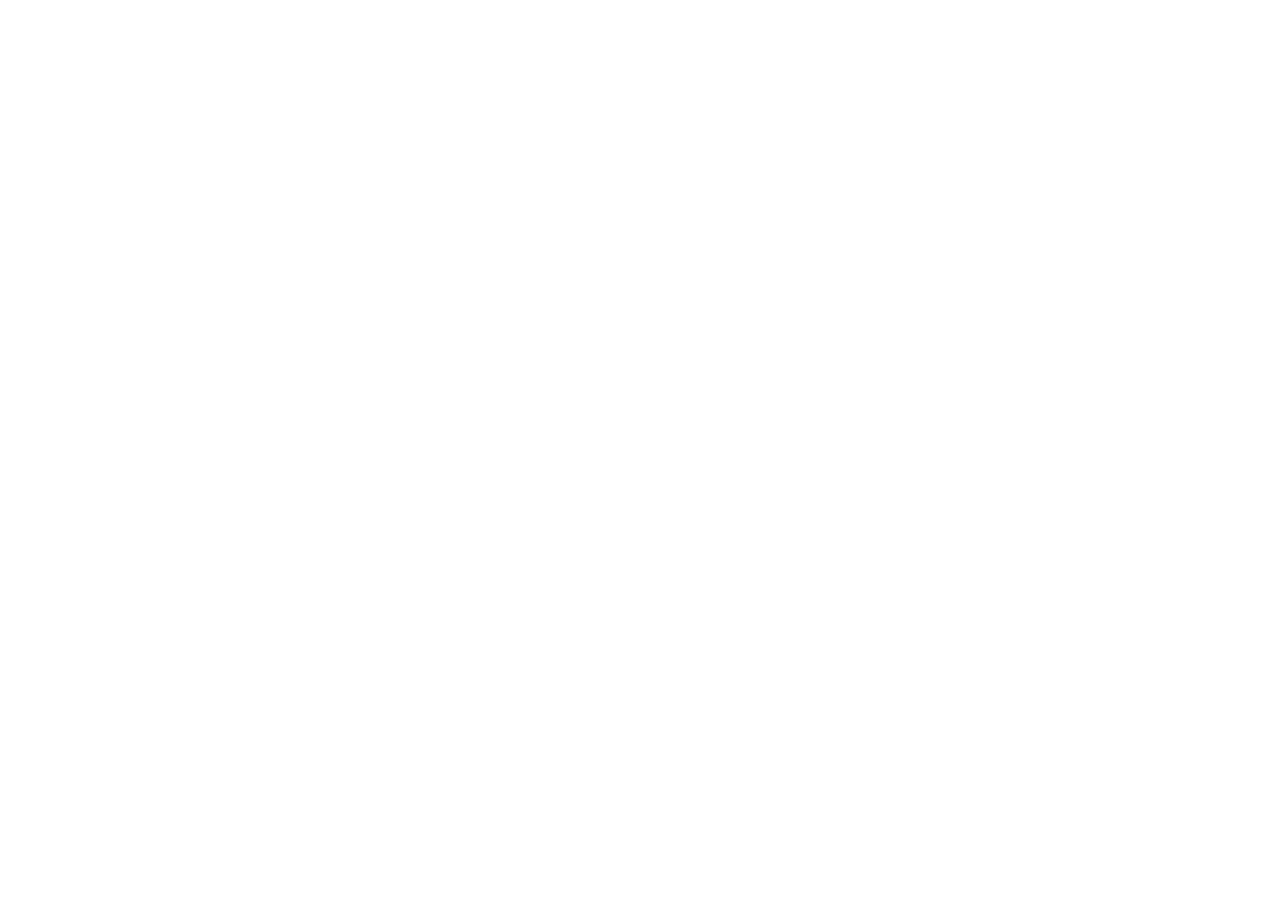
==== index.html @ 1b191cf9 "14" ====
<!DOCTYPE html>
<html lang="en">
<head>
    <meta charset="UTF-8">
    <meta http-equiv="X-UA-Compatible" content="IE=edge">
    <meta name="viewport" content="width=device-width, initial-scale=1.0">
    <title>Document</title>
</head>
<body>
    
</body>
</html>
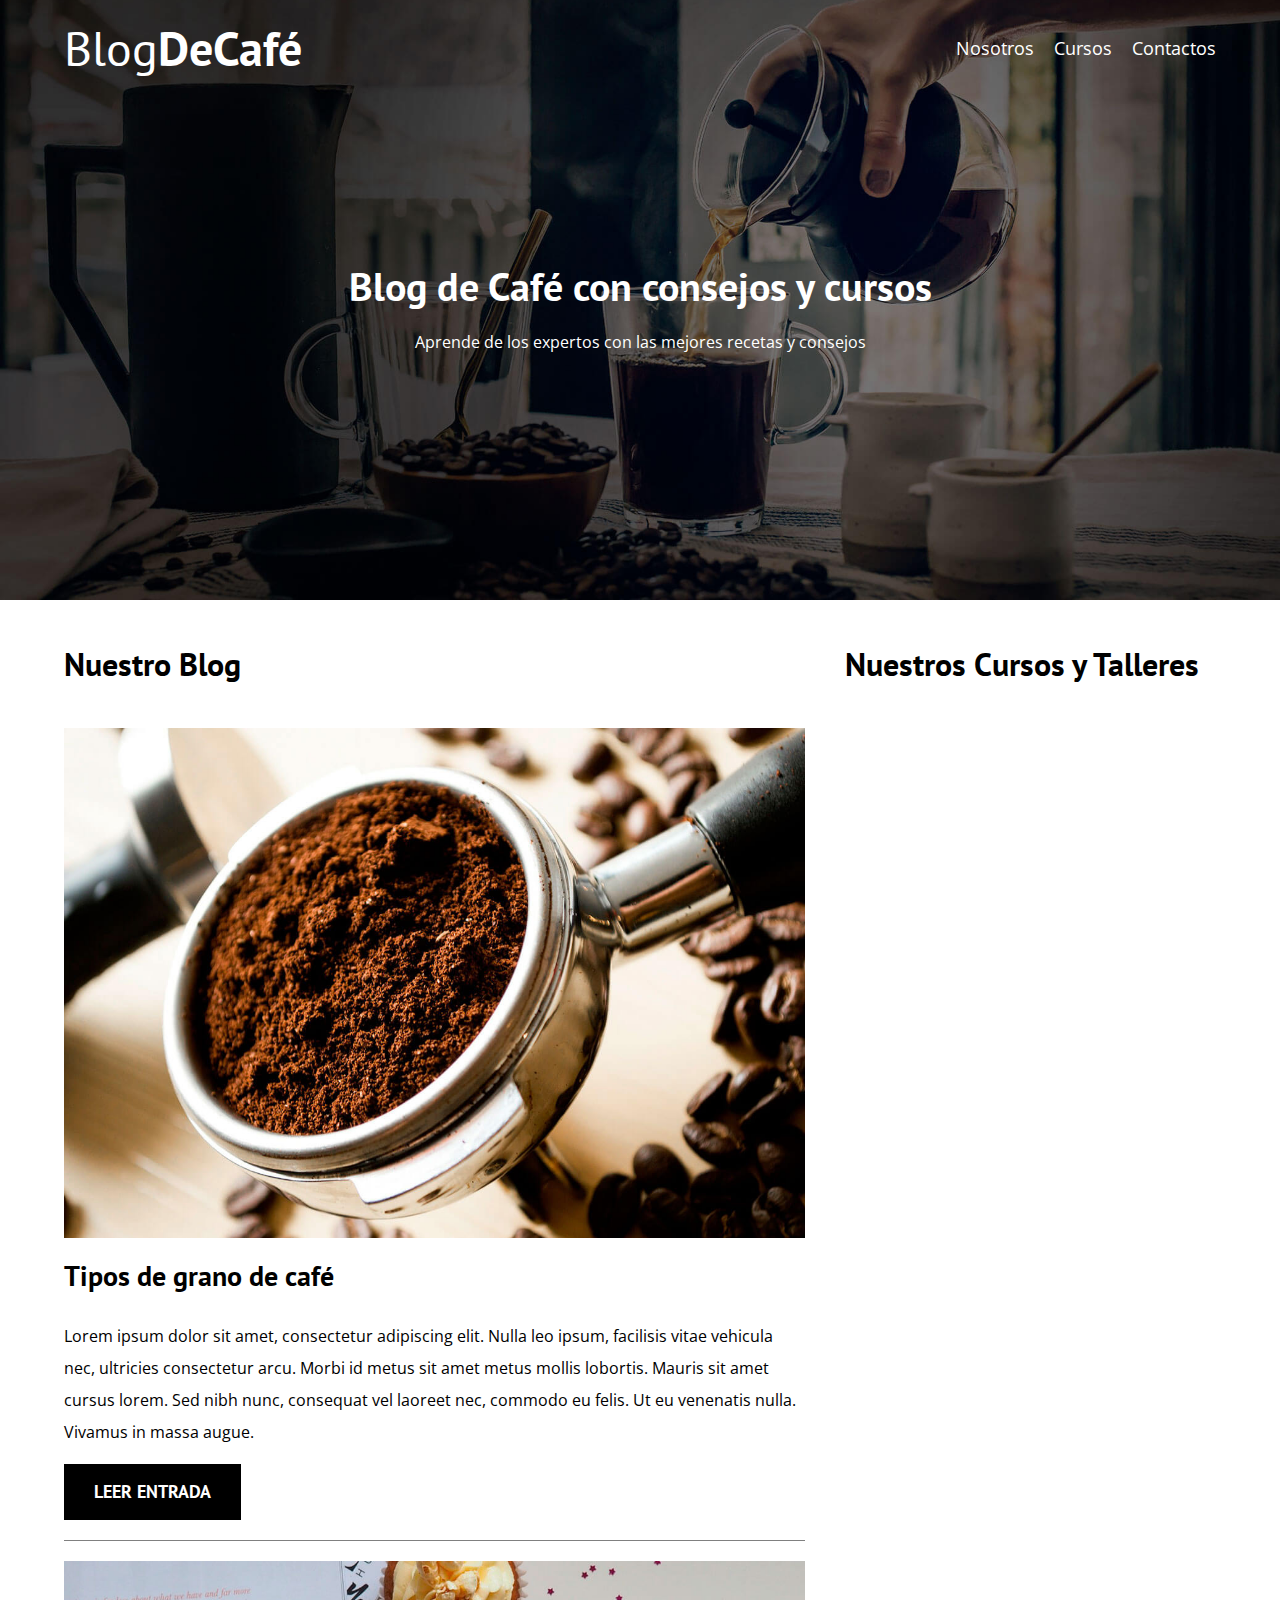
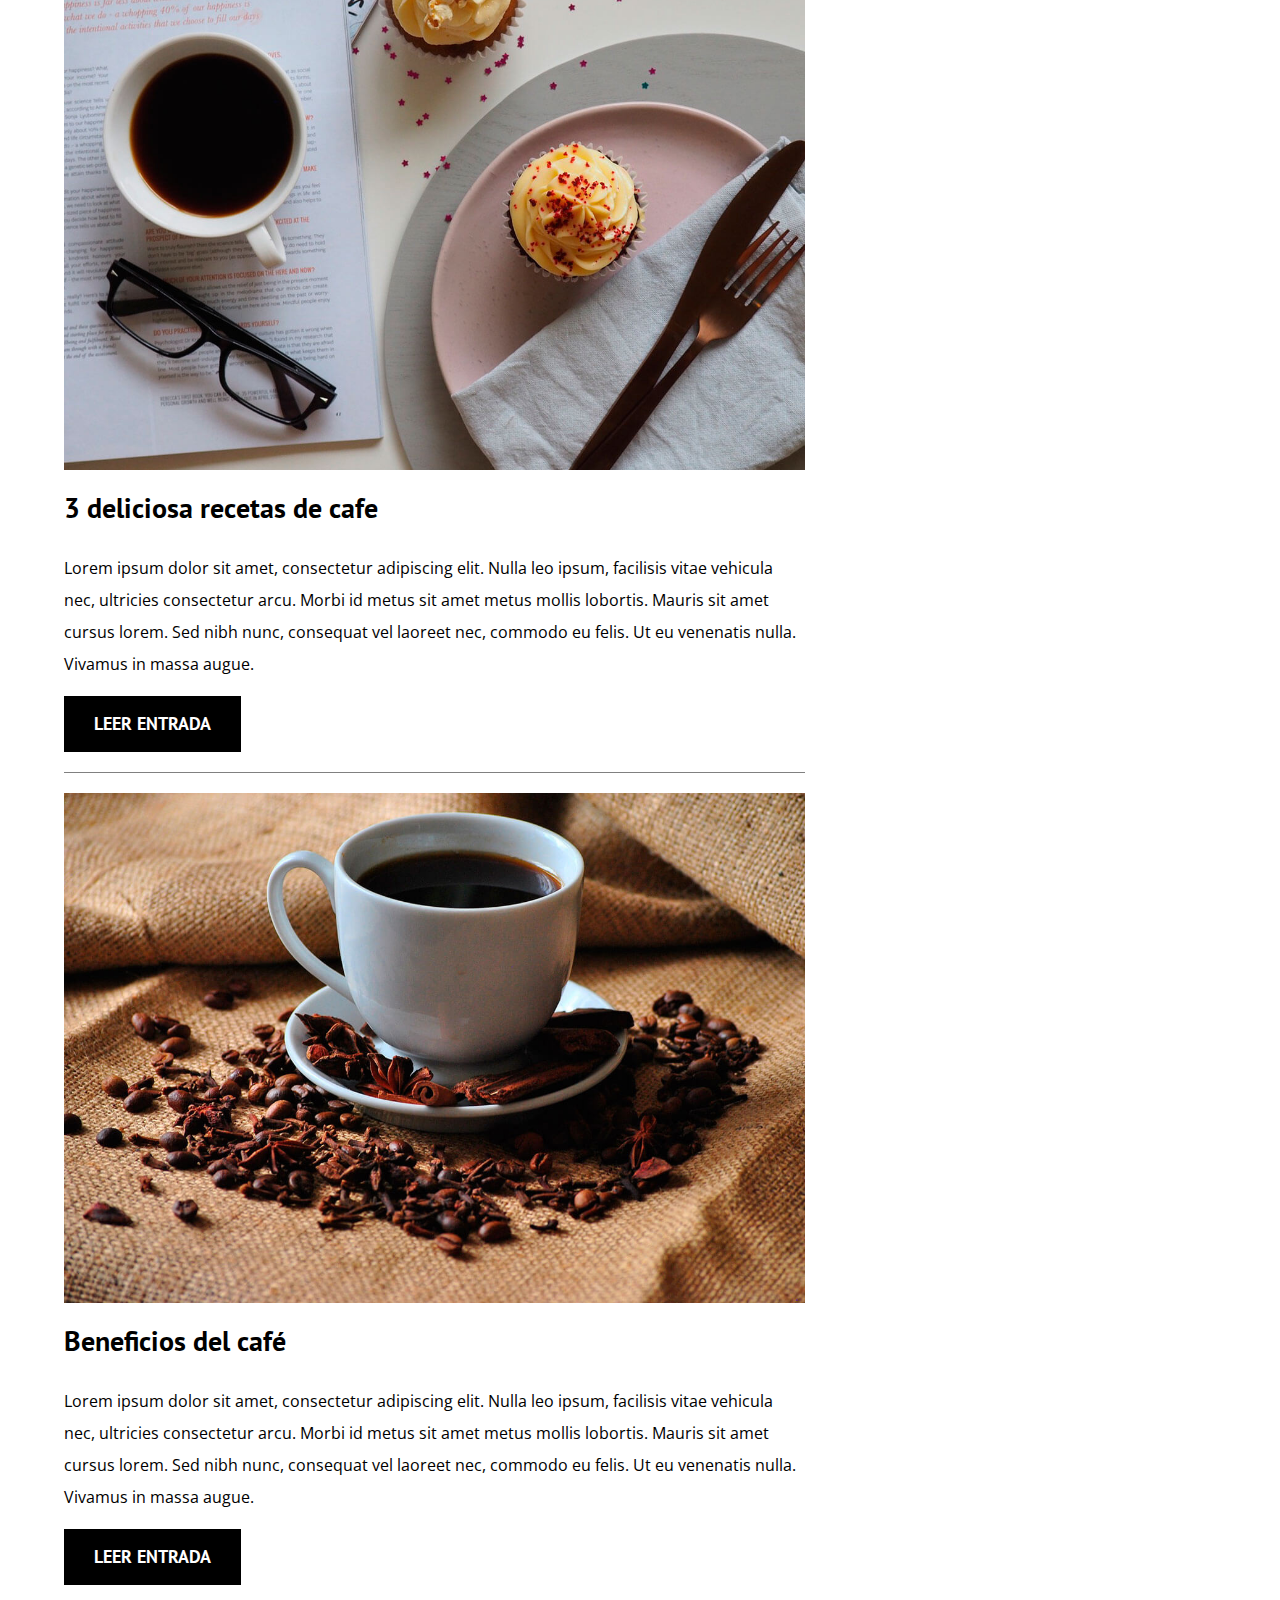
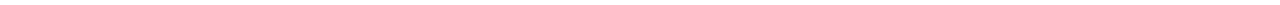
==== commit c9891fc0: "14/02" ====
--- a/index.html
+++ b/index.html
@@ -4,9 +4,84 @@
     <meta charset="UTF-8">
     <meta http-equiv="X-UA-Compatible" content="IE=edge">
     <meta name="viewport" content="width=device-width, initial-scale=1.0">
-    <title>Document</title>
+
+    <title>BlogDeCafe</title>
+    <!--Css-->
+    <link rel="stylesheet" href="css/normalize.css">
+    <link rel="stylesheet" href="css/style.css">
+    <!--Letras-->
+    <link rel="preconnect" href="https://fonts.googleapis.com">
+    <link rel="preconnect" href="https://fonts.gstatic.com" crossorigin>
+    <link href="https://fonts.googleapis.com/css2?family=Open+Sans&family=PT+Sans:wght@400;700&display=swap" rel="stylesheet">
+
 </head>
 <body>
+    <header class="header">
+        <div class="contenedor">
+            <div class="barra">
+                <a class="logo" href="index.html">
+                    <h1 class="logo__nombre no-margin centrar-texto" >Blog<span class="logo__bold">DeCafé</span></h1>
+                </a>
+            
+                <nav class="navegacion">
+                    <a href="nosotros.html" class="navegacion_enlace">Nosotros</a>
+                    <a href="curso.html" class="navegacion_enlace">Cursos </a>
+                    <a href="contacto.html" class="navegacion_enlace">Contactos</a>
+                </nav>
+            </div>
+
+        </div>
+        <div class="header__texto">
+            <h2 class="no-margin">Blog de Café con consejos y cursos</h2>
+            <p class="no-margin"> Aprende de los expertos con las mejores recetas y consejos</p>
+
+        </div>
+    </header>
+
+    <div class="contenedor contenido-principal">
+        <main class="blog">
+            <h3> Nuestro Blog</h3>
+            <!--BlogArticulo-->
+            <article class="entrada">
+                <div class="entra__imagen">
+                    <img src="img/blog1.jpg" alt="imagen blog">
+                </div>
+                <div class="entrada__contenido">
+                    <h4 class="no-margin">Tipos de grano de café</h4>
+                    <p>Lorem ipsum dolor sit amet, consectetur adipiscing elit. Nulla leo ipsum, facilisis vitae vehicula nec, ultricies consectetur arcu.
+                     Morbi id metus sit amet metus mollis lobortis. Mauris sit amet cursus lorem. Sed nibh nunc, consequat vel laoreet nec, commodo eu felis. Ut eu venenatis nulla. Vivamus in massa augue.</p>
+                    <a href="entrada.html" class="boton boton--primario"> Leer entrada </a>
+                </div>
+            </article>
+            <!--BlogArticulo-->
+            <article class="entrada">
+                <div class="entra__imagen">
+                    <img src="img/blog2.jpg" alt="imagen blog">
+                </div>
+                <div class="entrada__contenido">
+                    <h4 class="no-margin">3 deliciosa recetas de cafe</h4>
+                    <p>Lorem ipsum dolor sit amet, consectetur adipiscing elit. Nulla leo ipsum, facilisis vitae vehicula nec, ultricies consectetur arcu.
+                     Morbi id metus sit amet metus mollis lobortis. Mauris sit amet cursus lorem. Sed nibh nunc, consequat vel laoreet nec, commodo eu felis. Ut eu venenatis nulla. Vivamus in massa augue.</p>
+                    <a href="entrada.html" class="boton boton--primario"> Leer entrada </a>
+                </div>
+            </article>
+            <!--BlogArticulo-->
+            <article class="entrada">
+                <div class="entra__imagen">
+                    <img src="img/blog3.jpg" alt="imagen blog">
+                </div>
+                <div class="entrada__contenido">
+                    <h4 class="no-margin">Beneficios del café</h4>
+                    <p>Lorem ipsum dolor sit amet, consectetur adipiscing elit. Nulla leo ipsum, facilisis vitae vehicula nec, ultricies consectetur arcu.
+                     Morbi id metus sit amet metus mollis lobortis. Mauris sit amet cursus lorem. Sed nibh nunc, consequat vel laoreet nec, commodo eu felis. Ut eu venenatis nulla. Vivamus in massa augue.</p>
+                    <a href="entrada.html" class="boton boton--primario"> Leer entrada </a>
+                </div>
+            </article>
+        </main>
+        <aside class="sidebar">
+            <h3>Nuestros Cursos y Talleres</h3>
+        </aside>
+    </div>
     
 </body>
 </html>--- a/css/style.css
+++ b/css/style.css
@@ -0,0 +1,152 @@
+/*Globales*/
+    :root{
+        --fuenteHeading: 'PT Sans', sans-serif;
+        --fuenteParrafo: 'Open Sans', sans-serif;
+
+        --primario: #784D3C;
+    }
+
+html{
+    box-sizing: border-box;
+    font-size: 62.5%;
+}
+*,*:before, *:after{
+    box-sizing: inherit;
+}
+
+body{
+    font-family: var(--fuenteParrafo);
+    font-size: 1.6rem;
+    line-height: 2;
+}
+
+/*globales*/
+.contenedor{
+    max-width: 120rem;
+    width: 90%;
+    margin: 0 auto;
+}
+
+a{
+    text-decoration: none;
+}
+
+h1,h2,h3,h4{
+    font-family: var(--fuenteHeading);
+}
+
+h1{
+    font-size: 4.8rem;
+}
+h2{
+    font-size: 4rem;
+}
+h3{
+    font-size: 3.2rem;
+}
+h4{
+    font-size: 2.8rem;
+}
+img{
+    max-width: 100%;
+}
+/*Utilidades*/
+.no-margin{
+    margin: 0;
+}
+.no-padding{
+    padding: 0;
+}
+.centrar-texto{
+    text-align: center;
+}
+
+/*header*/
+.header{
+    background-image: url(../img/banner.jpg);
+    height: 60rem;
+    background-size: cover;
+    background-repeat: no-repeat;
+    background-position: center center;
+    
+}
+
+.header__texto{
+    text-align: center;
+    color: white;
+    margin-top: 5rem;
+}
+
+@media ( min-width: 768px) { 
+    .header__texto{
+        margin-top: 15rem;
+    }
+}
+
+@media ( min-width: 768px) { 
+    .barra{
+        display: flex;
+        justify-content: space-between;
+        align-items: center;
+    }
+}
+.logo{
+    color: white;
+    
+}
+.logo__nombre{
+    font-weight: 400;
+}
+.logo__bold{
+    font-weight: 700;
+}
+
+@media ( min-width: 768px) { 
+    .navegacion{
+        display: flex;
+        gap: 2rem;
+    }
+}
+.navegacion_enlace{
+    display: block;
+    text-align: center;
+    font-size: 1.8rem;
+    color: white;
+}
+
+@media ( min-width: 768px) { 
+    .contenido-principal{
+        display: grid;
+        grid-template-columns: 2fr 1fr;
+        column-gap: 4rem;
+    }
+}
+.entrada{
+    border-bottom: 1px solid gray;
+    margin-bottom: 2rem;
+}
+.entrada:last-of-type{
+    border:none;
+    margin-bottom: 0;
+}
+
+.boton{
+    display: block;
+    font-family: var(--fuenteHeading);
+    color: white;
+    text-align: center;
+    padding: 1rem 3rem;
+    font-size: 1.8rem;
+    text-transform: uppercase;
+    font-weight: 700;
+    margin-bottom: 2rem;
+}
+@media ( min-width: 768px) { 
+    .boton{
+        display: inline-block;
+    }
+}
+.boton--primario{
+    background-color: black;
+}
+
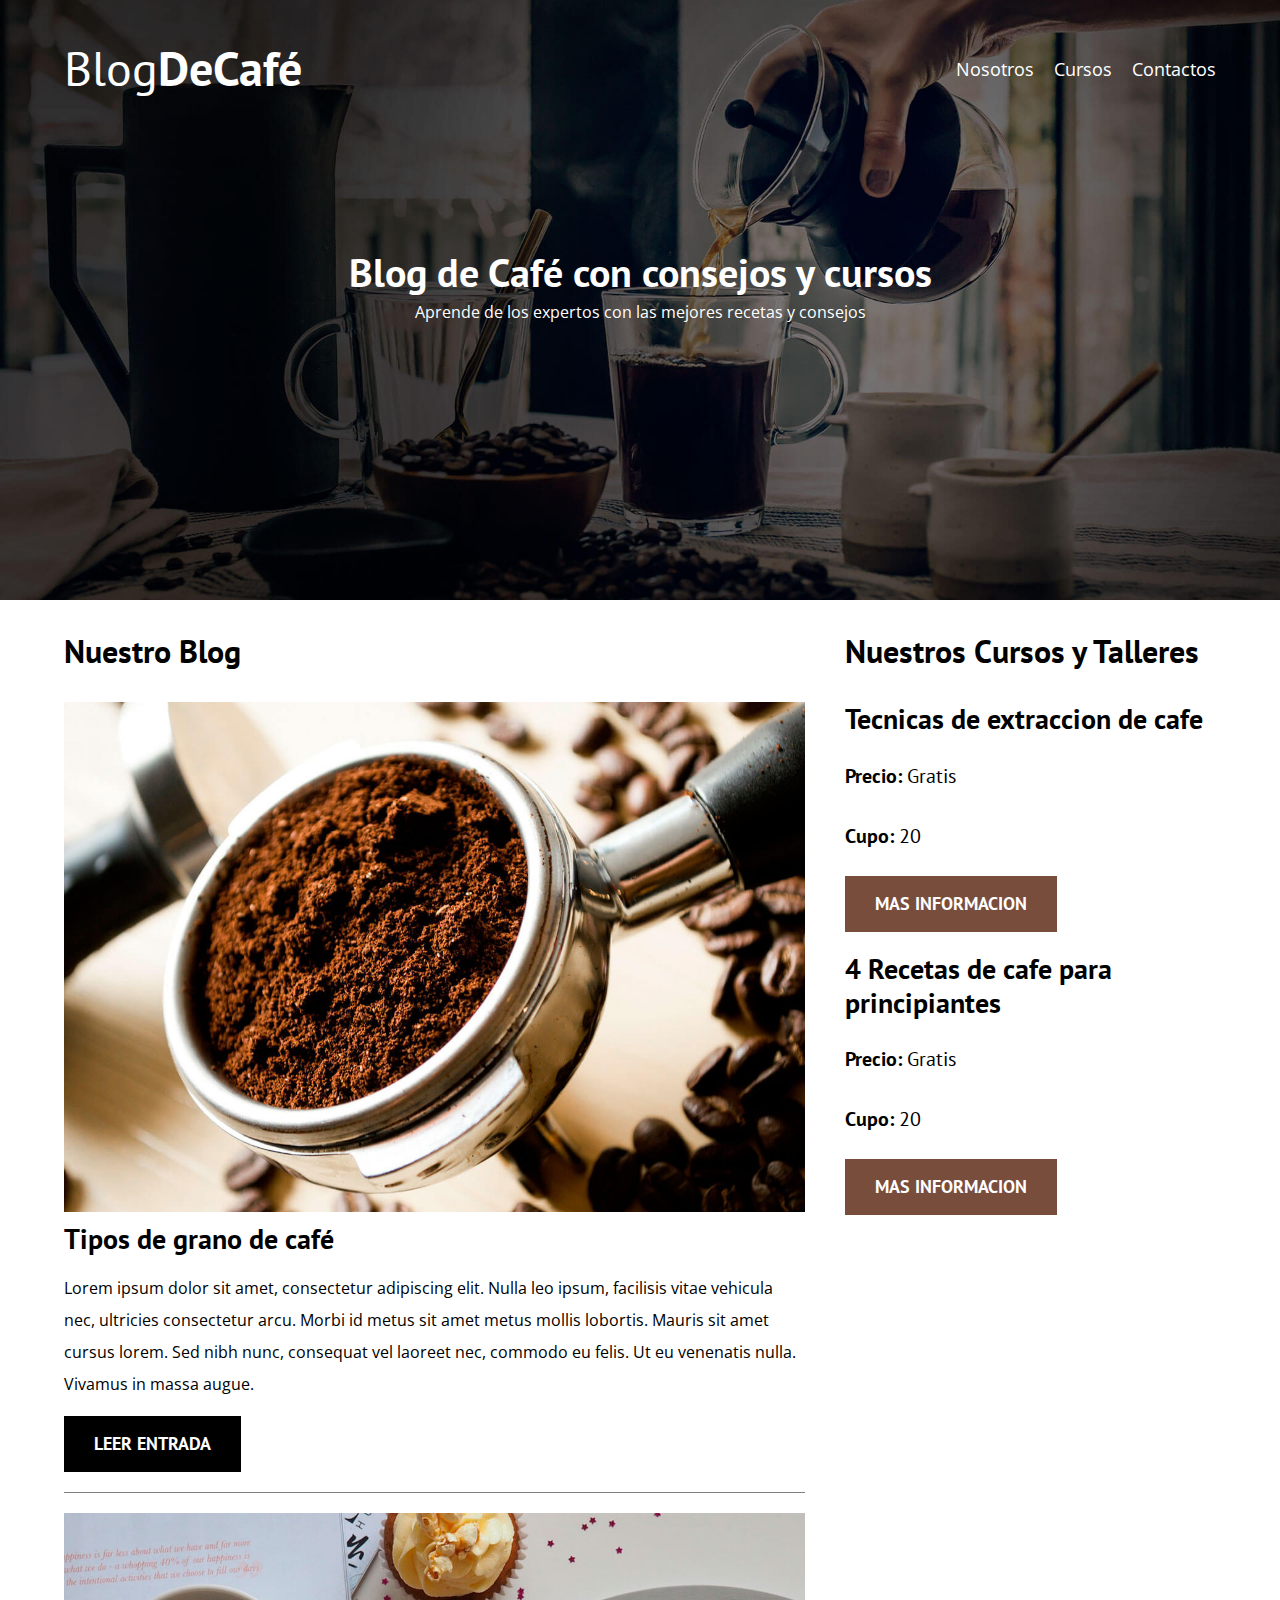
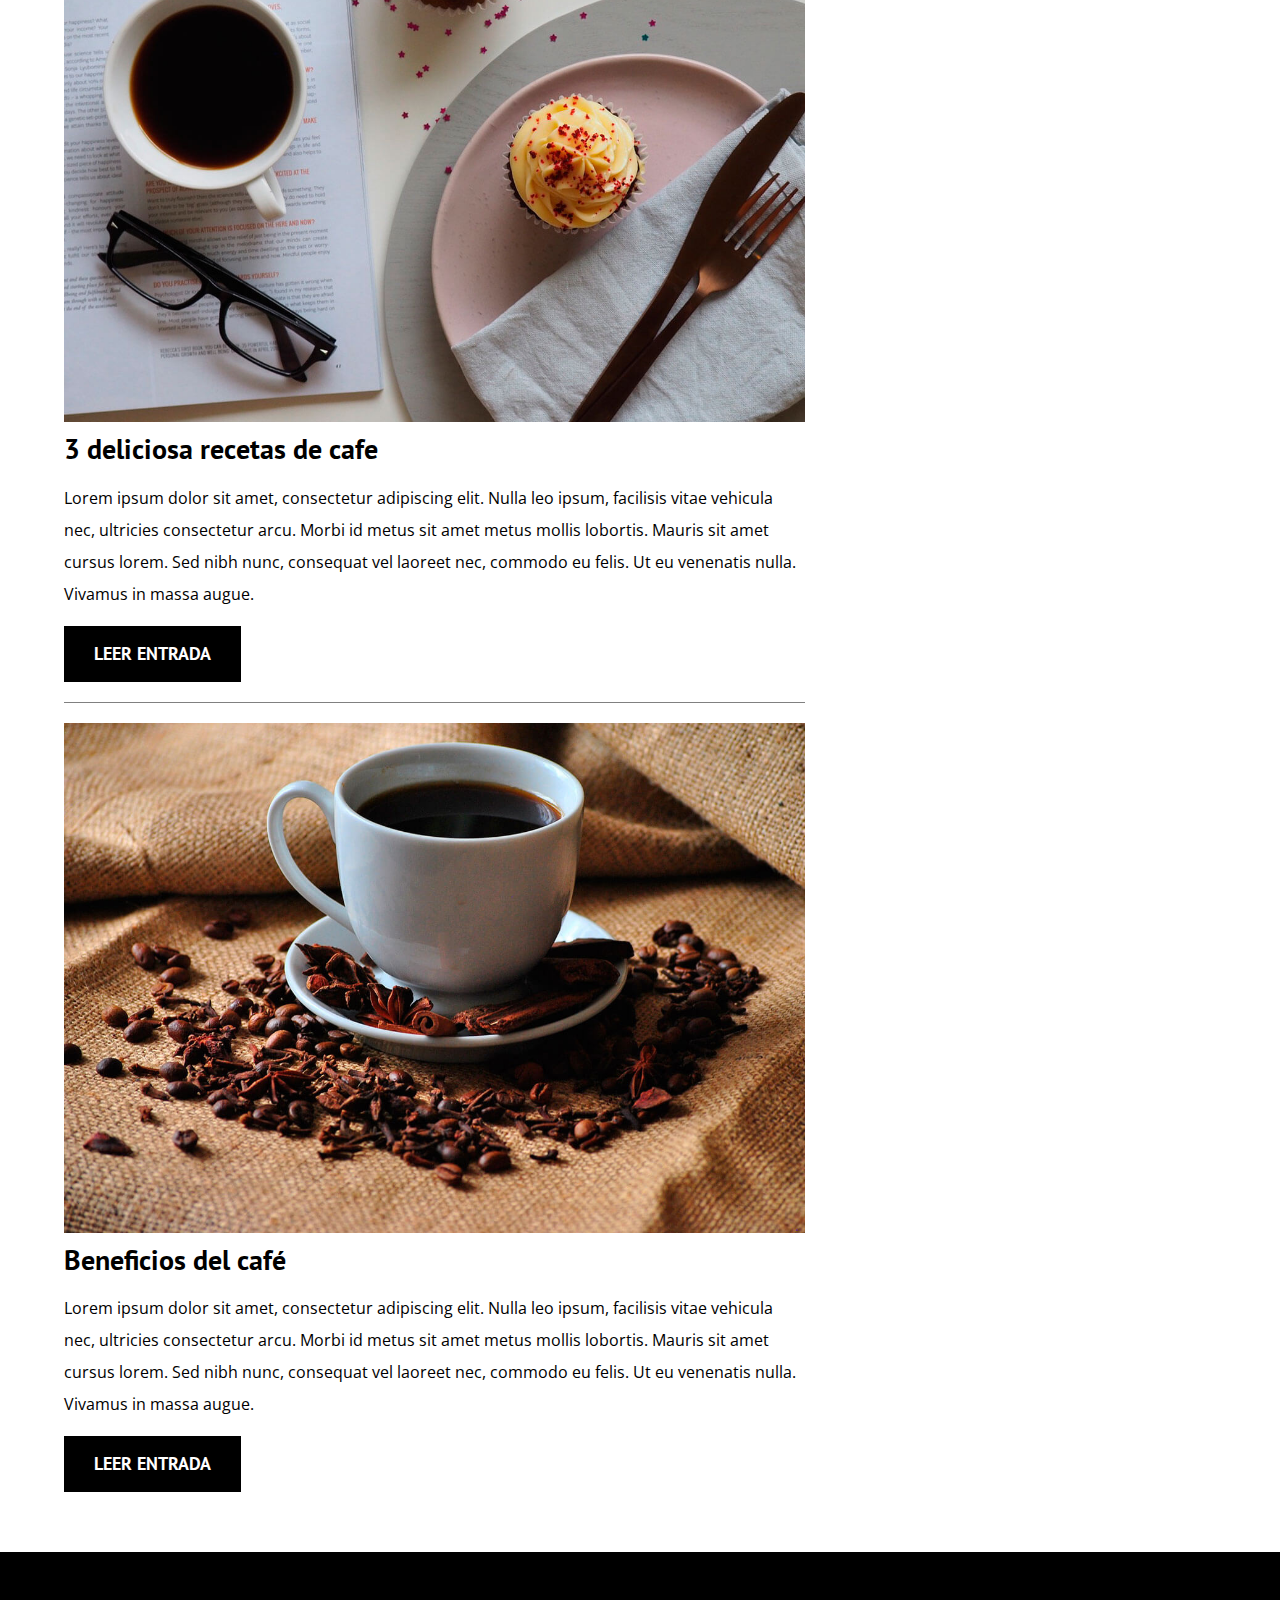
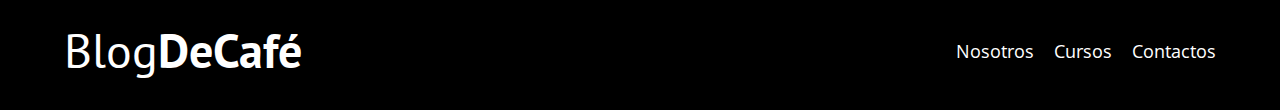
==== commit 584200c1: "22" ====
--- a/index.html
+++ b/index.html
@@ -80,8 +80,47 @@
         </main>
         <aside class="sidebar">
             <h3>Nuestros Cursos y Talleres</h3>
+            <ul class="cursos no-padding">
+                <li class="widget-cursos">
+                    <h4 class="no-margin">Tecnicas de extraccion de cafe</h4>
+                    <p class="widget-curso__label">Precio:
+                        <span class="widget-curso__info">Gratis</span>
+                    </p>
+                    <p class="widget-curso__label">Cupo:
+                        <span class="widget-curso__info">20</span>
+                    </p>
+                    <a href="entrada.html" class="boton boton--secundario"> Mas informacion </a>
+                </li>
+
+                <li class="widget-cursos">
+                    <h4 class="no-margin">4 Recetas de cafe para principiantes</h4>
+                    <p class="widget-curso__label">Precio:
+                        <span class="widget-curso__info">Gratis</span>
+                    </p>
+                    <p class="widget-curso__label">Cupo:
+                        <span class="widget-curso__info">20</span>
+                    </p>
+                    <a href="entrada.html" class="boton boton--secundario"> Mas informacion </a>
+                </li>
+            </ul>
         </aside>
     </div>
+    <footer class="footer">
+        <div class="contenedor">
+            <div class="barra">
+                <a class="logo" href="index.html">
+                    <h1 class="logo__nombre no-margin centrar-texto" >Blog<span class="logo__bold">DeCafé</span></h1>
+                </a>
+            
+                <nav class="navegacion">
+                    <a href="nosotros.html" class="navegacion_enlace">Nosotros</a>
+                    <a href="curso.html" class="navegacion_enlace">Cursos </a>
+                    <a href="contacto.html" class="navegacion_enlace">Contactos</a>
+                </nav>
+            </div>
+
+        </div>
+    </footer>
     
 </body>
 </html>--- a/css/style.css
+++ b/css/style.css
@@ -33,6 +33,7 @@
 
 h1,h2,h3,h4{
     font-family: var(--fuenteHeading);
+    line-height: 1.2;
 }
 
 h1{
@@ -49,6 +50,9 @@
 }
 img{
     max-width: 100%;
+}
+.barra{
+    padding-top: 4rem;
 }
 /*Utilidades*/
 .no-margin{
@@ -150,3 +154,48 @@
     background-color: black;
 }
 
+.boton--secundario{
+    background-color: var(--primario);
+}
+
+.cursos {
+    list-style: none;
+}
+
+.widget-curso{
+    border-bottom: 1px solid darkgrey;
+    margin-top: 2rem;
+
+}
+.widget-curso:last-of-type{
+    border: none;
+    margin-top: 0;
+}
+
+.widget-curso__label{
+    font-family: var(--fuenteHeading);
+    font-weight: bold;
+}
+
+.widget-curso__info{
+    font-weight: normal;
+}
+
+.widget-curso__info,
+.widget-curso__label{
+    font-size: 2rem;
+}
+
+footer{
+    background-color: black;
+    padding: 3rem 0;
+    margin-top: 4rem;
+}
+
+@media ( min-width: 768px) { 
+    .sobre-nosotros{
+        display: grid;
+        grid-template-columns: repeat(2, 1fr);
+        gap: 3rem;
+    }
+}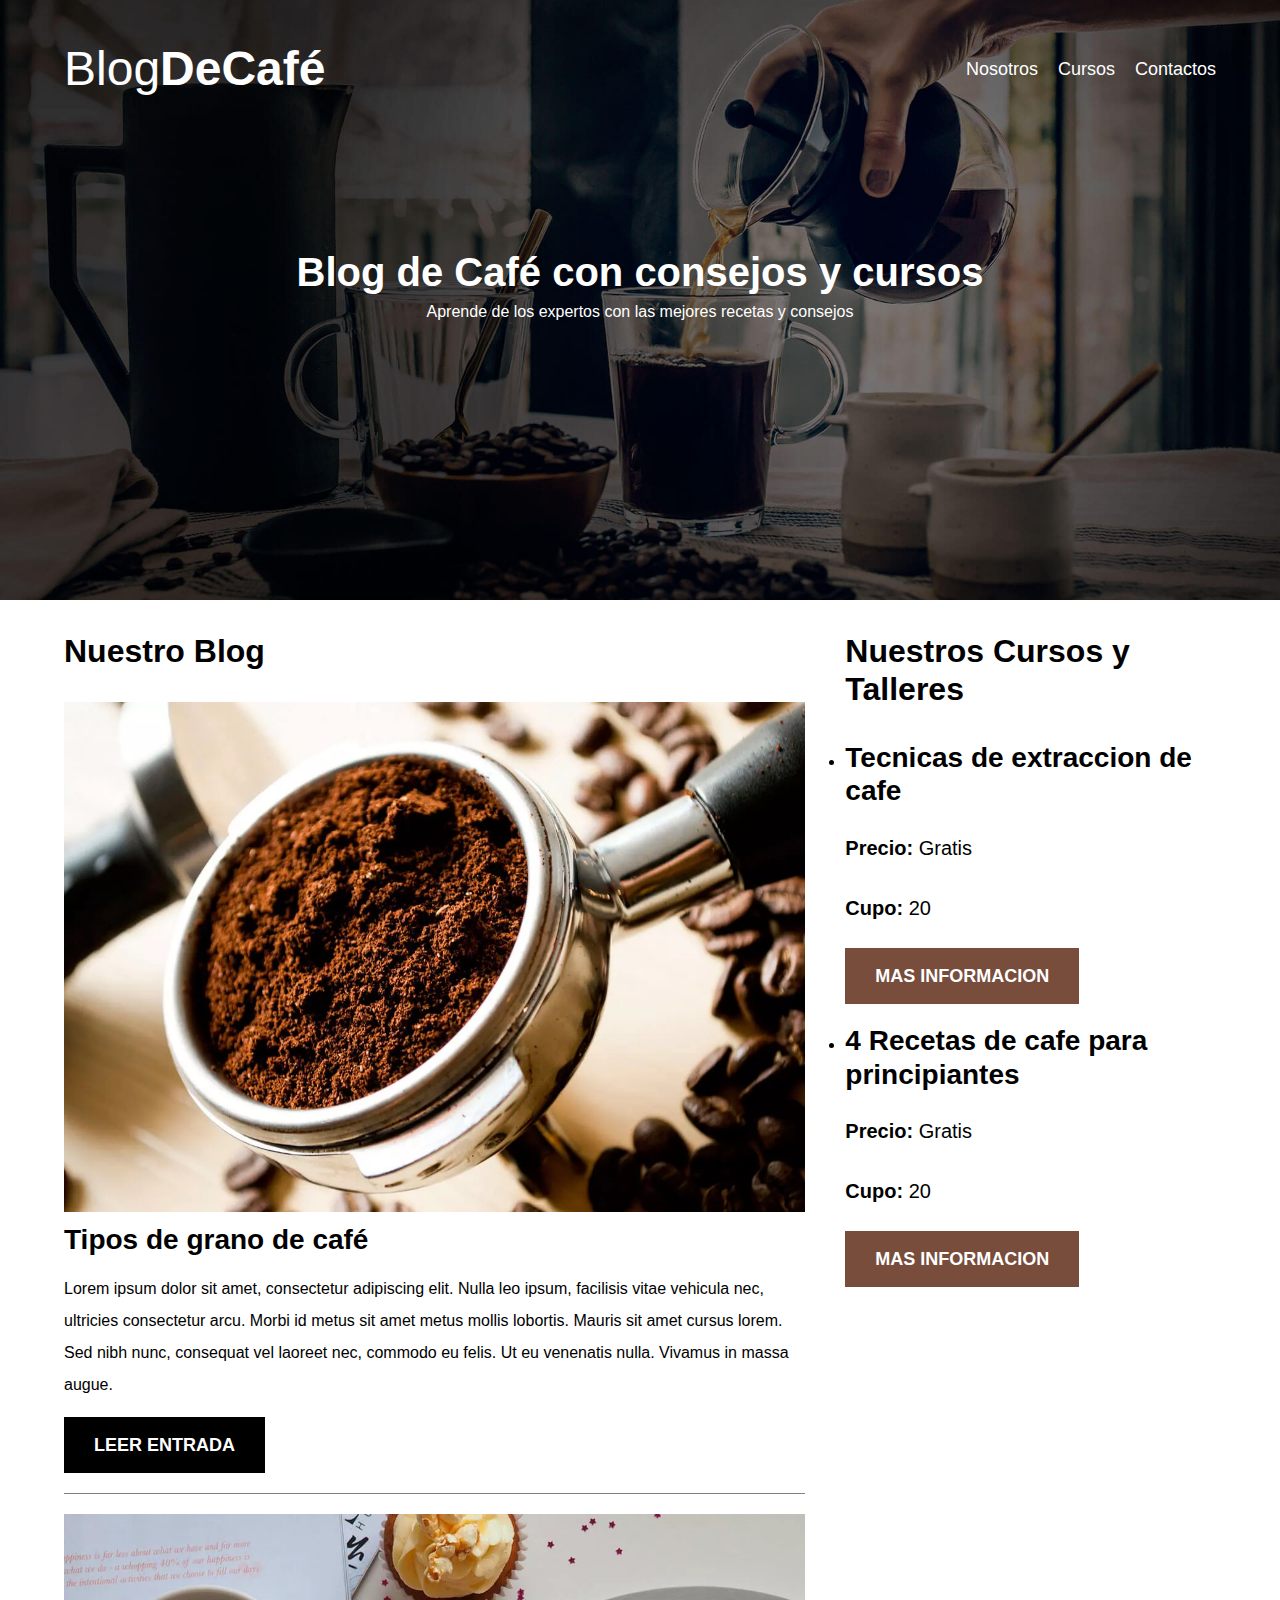
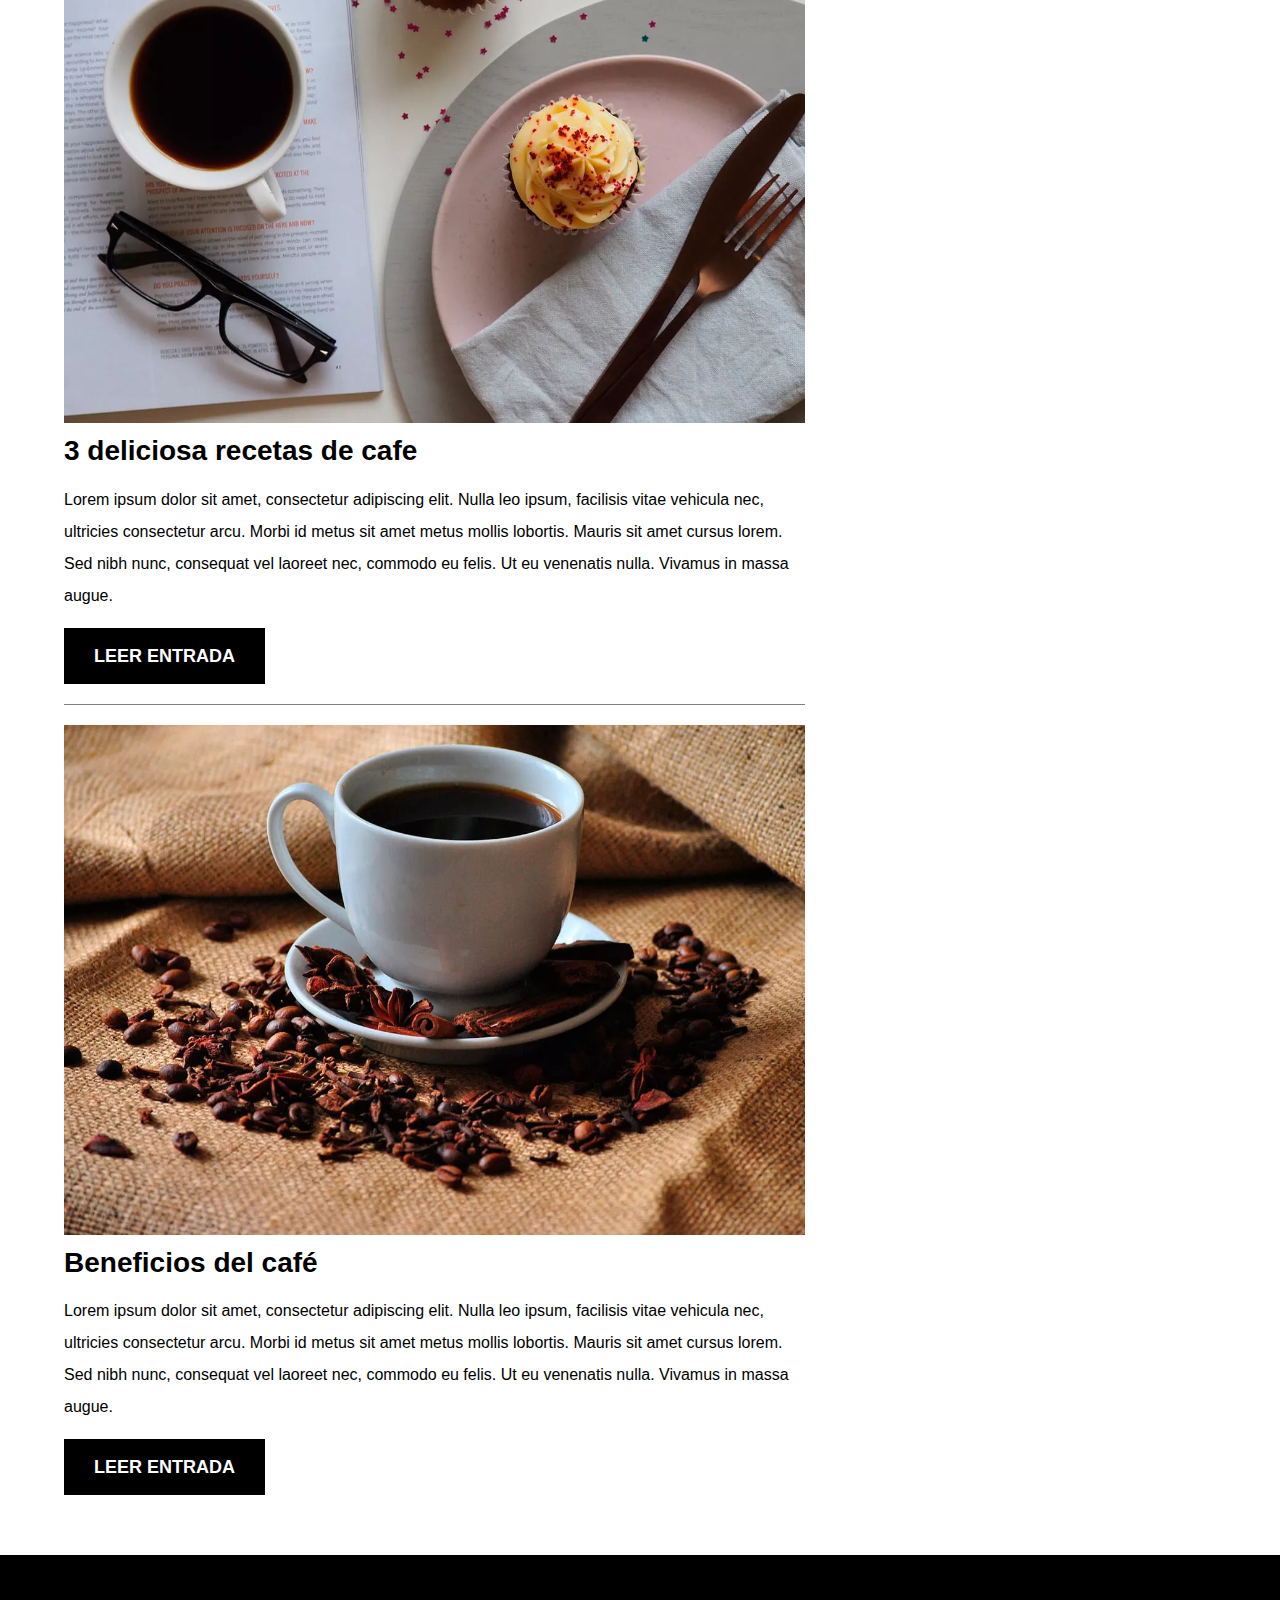
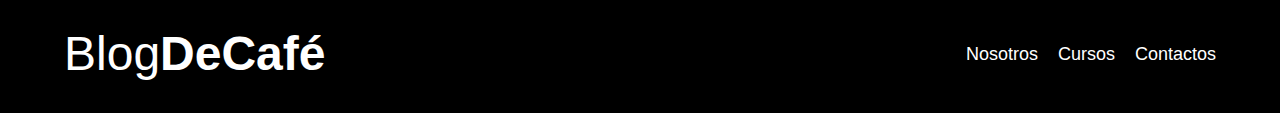
==== commit a83fcd38: "3/3" ====
--- a/index.html
+++ b/index.html
@@ -5,15 +5,24 @@
     <meta http-equiv="X-UA-Compatible" content="IE=edge">
     <meta name="viewport" content="width=device-width, initial-scale=1.0">
 
-    <title>BlogDeCafe</title>
-    <!--Css-->
+    <title>BlogDeCafe</title>   
+    <!-- PREFETECH -->
+    <link rel="PREFETECH" href="nosotros.html" as="document">
+    
+    
+    <!-- PRELOAD -->
+    <link rel="PRELOAD" href="css/normalize.css" as="style">
     <link rel="stylesheet" href="css/normalize.css">
+
+    <link rel="PRELOAD" href="css/style.css" as="style">
     <link rel="stylesheet" href="css/style.css">
+
     <!--Letras-->
+    <link rel="PRELOAD" href="https://fonts.googleapis.com/css2?family=Open+Sans&family=PT+Sans:wght@400;700&display=swap" crossorigin="crossorigin" as="font">
     <link rel="preconnect" href="https://fonts.googleapis.com">
     <link rel="preconnect" href="https://fonts.gstatic.com" crossorigin>
-    <link href="https://fonts.googleapis.com/css2?family=Open+Sans&family=PT+Sans:wght@400;700&display=swap" rel="stylesheet">
 
+    <link rel="PRELOAD" href="img/blog1.jpg" as="image">
 </head>
 <body>
     <header class="header">
@@ -44,7 +53,11 @@
             <!--BlogArticulo-->
             <article class="entrada">
                 <div class="entra__imagen">
-                    <img src="img/blog1.jpg" alt="imagen blog">
+                    <picture>
+                        <source srcset="img/blog1.webp" type="image/webp">
+                        <img loading="lazy" src="img/blog1.jpg" alt="imagen blog">
+                    </picture>
+                    
                 </div>
                 <div class="entrada__contenido">
                     <h4 class="no-margin">Tipos de grano de café</h4>
@@ -56,7 +69,11 @@
             <!--BlogArticulo-->
             <article class="entrada">
                 <div class="entra__imagen">
-                    <img src="img/blog2.jpg" alt="imagen blog">
+                    <picture>
+                        <source srcset="img/blog2.webp" type="image/webp">
+                        <img loading="lazy" src="img/blog2.jpg" alt="imagen blog">
+                    </picture>
+
                 </div>
                 <div class="entrada__contenido">
                     <h4 class="no-margin">3 deliciosa recetas de cafe</h4>
@@ -68,7 +85,10 @@
             <!--BlogArticulo-->
             <article class="entrada">
                 <div class="entra__imagen">
-                    <img src="img/blog3.jpg" alt="imagen blog">
+                    <picture>
+                        <source srcset="img/blog3.webp" type="image/webp">
+                        <img loading="lazy" src="img/blog3.jpg" alt="imagen blog">
+                    </picture>
                 </div>
                 <div class="entrada__contenido">
                     <h4 class="no-margin">Beneficios del café</h4>
@@ -80,7 +100,7 @@
         </main>
         <aside class="sidebar">
             <h3>Nuestros Cursos y Talleres</h3>
-            <ul class="cursos no-padding">
+            <ul class="cursos_cu no-padding">
                 <li class="widget-cursos">
                     <h4 class="no-margin">Tecnicas de extraccion de cafe</h4>
                     <p class="widget-curso__label">Precio:
--- a/css/style.css
+++ b/css/style.css
@@ -144,11 +144,15 @@
     text-transform: uppercase;
     font-weight: 700;
     margin-bottom: 2rem;
+    border: none;
 }
 @media ( min-width: 768px) { 
     .boton{
         display: inline-block;
     }
+}
+.boton:hover{
+    cursor: pointer;
 }
 .boton--primario{
     background-color: black;
@@ -172,17 +176,20 @@
     margin-top: 0;
 }
 
-.widget-curso__label{
+.widget-curso__label,
+.curso__label{
     font-family: var(--fuenteHeading);
     font-weight: bold;
 }
 
-.widget-curso__info{
+.widget-curso__info,
+.curso__info{
     font-weight: normal;
 }
 
 .widget-curso__info,
-.widget-curso__label{
+.widget-curso__label,
+.curso__info, .curso__label{
     font-size: 2rem;
 }
 
@@ -198,4 +205,67 @@
         grid-template-columns: repeat(2, 1fr);
         gap: 3rem;
     }
-}+}
+/*Cursos*/
+.cursos{
+    padding: 3rem 0;
+    border-bottom: 1px solid darkgray;
+}
+@media ( min-width: 768px) { 
+    .cursos_cu{
+        display: grid;
+        grid-template-columns: 2fr;
+        column-gap: 2rem;
+    }
+    .cursos{
+        display: grid;
+        grid-template-columns: 1fr 2fr;
+        column-gap: 2rem;
+    }
+}
+
+.cursos:last-of-type{
+    border: none;
+}
+.centrarimagen{
+    display: block;
+    margin: auto;
+}
+
+/*Contactos*/
+
+.contacto_background{
+    background-image: url(../img/contacto.jpg);
+    height: 40rem;
+    background-size: cover;
+    background-repeat: no-repeat;
+}
+
+.formulario{
+    background-color: white;
+    margin: -5rem auto 0 auto;
+    width: 95%;
+    padding: 5rem;
+
+}
+
+.campo{
+    display: flex;
+    margin-bottom: 2rem;
+    gap: 2rem;
+}
+
+.campo__field{
+ flex: 1;
+ border: 1px solid darkgray;
+}
+
+.campo__label{
+    flex: 0 0 9rem;
+    text-align: right;
+
+}
+
+.campo__field--textare{
+    height: 20rem; 
+}
--- a/css/style.css
+++ b/css/style.css
@@ -144,11 +144,15 @@
     text-transform: uppercase;
     font-weight: 700;
     margin-bottom: 2rem;
+    border: none;
 }
 @media ( min-width: 768px) { 
     .boton{
         display: inline-block;
     }
+}
+.boton:hover{
+    cursor: pointer;
 }
 .boton--primario{
     background-color: black;
@@ -172,17 +176,20 @@
     margin-top: 0;
 }
 
-.widget-curso__label{
+.widget-curso__label,
+.curso__label{
     font-family: var(--fuenteHeading);
     font-weight: bold;
 }
 
-.widget-curso__info{
+.widget-curso__info,
+.curso__info{
     font-weight: normal;
 }
 
 .widget-curso__info,
-.widget-curso__label{
+.widget-curso__label,
+.curso__info, .curso__label{
     font-size: 2rem;
 }
 
@@ -198,4 +205,67 @@
         grid-template-columns: repeat(2, 1fr);
         gap: 3rem;
     }
-}+}
+/*Cursos*/
+.cursos{
+    padding: 3rem 0;
+    border-bottom: 1px solid darkgray;
+}
+@media ( min-width: 768px) { 
+    .cursos_cu{
+        display: grid;
+        grid-template-columns: 2fr;
+        column-gap: 2rem;
+    }
+    .cursos{
+        display: grid;
+        grid-template-columns: 1fr 2fr;
+        column-gap: 2rem;
+    }
+}
+
+.cursos:last-of-type{
+    border: none;
+}
+.centrarimagen{
+    display: block;
+    margin: auto;
+}
+
+/*Contactos*/
+
+.contacto_background{
+    background-image: url(../img/contacto.jpg);
+    height: 40rem;
+    background-size: cover;
+    background-repeat: no-repeat;
+}
+
+.formulario{
+    background-color: white;
+    margin: -5rem auto 0 auto;
+    width: 95%;
+    padding: 5rem;
+
+}
+
+.campo{
+    display: flex;
+    margin-bottom: 2rem;
+    gap: 2rem;
+}
+
+.campo__field{
+ flex: 1;
+ border: 1px solid darkgray;
+}
+
+.campo__label{
+    flex: 0 0 9rem;
+    text-align: right;
+
+}
+
+.campo__field--textare{
+    height: 20rem; 
+}
